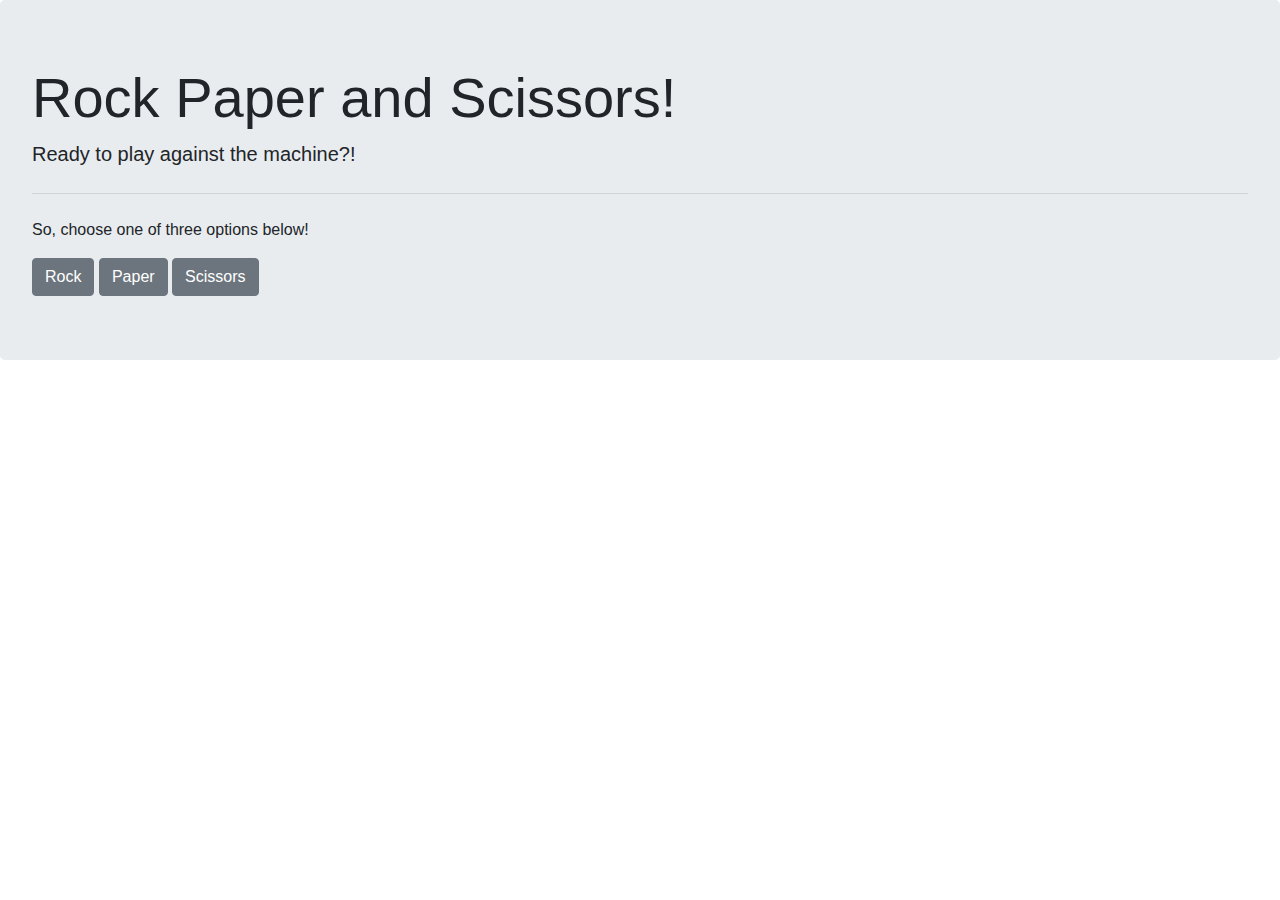
==== RockPapersScissors.html @ ec7103ce "Created the function for the machine to 'choose' its option" ====
<!DOCTYPE html>
<html lang="en">
<head>
    <meta charset="UTF-8">
    <meta name="viewport" content="width=, initial-scale=1.0">
    <meta http-equiv="X-UA-Compatible" content="ie=edge">
    <title>RockPapersScissors</title>

    <link rel="stylesheet" href="https://maxcdn.bootstrapcdn.com/bootstrap/4.0.0/css/bootstrap.min.css">
    <link rel="stylesheet" href="https://use.fontawesome.com/releases/v5.0.10/css/all.css" integrity="sha384-+d0P83n9kaQMCwj8F4RJB66tzIwOKmrdb46+porD/OvrJ+37WqIM7UoBtwHO6Nlg" crossorigin="anonymous">
    <link rel="stylesheet" type="text/css" href="styles/styles.css">
    <script type="text/javascript" src="assets/script.js"></script>

</head>
<body>

    <span id="container col-md-6">
        <div class="jumbotron">
                <h1 class="display-4">Rock Paper and Scissors!</h1>
                <p class="lead">Ready to play against the machine?!</p>
                <hr class="my-4">
                <p>So, choose one of three options below!</p>
                <button type="button" onclick="" class="btn btn-secondary" id="rock">Rock</button>
                <button type="button" onclick="" class="btn btn-secondary" id="paper">Paper</button>
                <button type="button" onclick="" class="btn btn-secondary" id"scissors">Scissors</button>
        </div>
    </span>

</body>
</html>
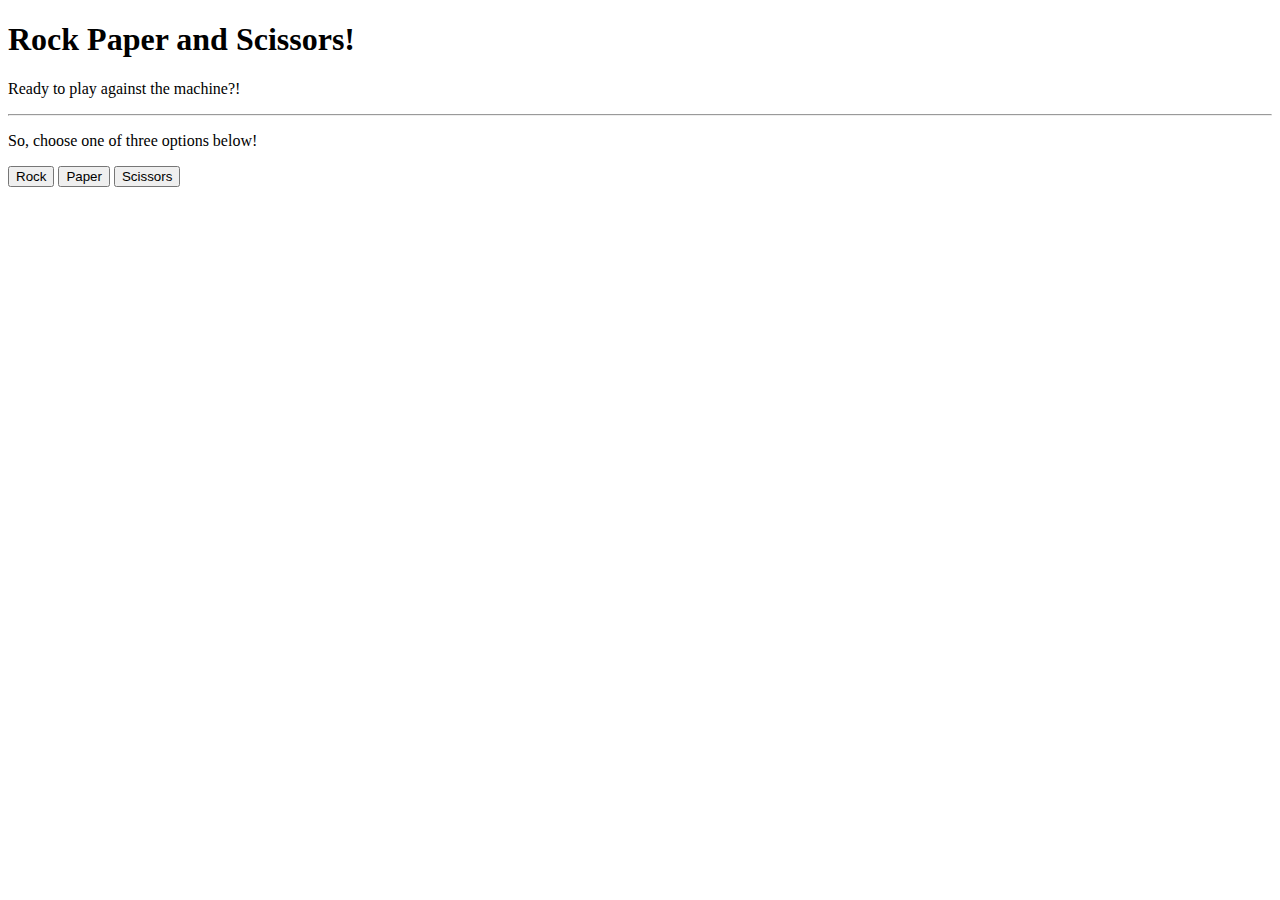
==== commit 6b48a0d3: "Started the cleaning process with the HTML" ====
--- a/RockPapersScissors.html
+++ b/RockPapersScissors.html
@@ -2,29 +2,26 @@
 <html lang="en">
 <head>
     <meta charset="UTF-8">
-    <meta name="viewport" content="width=, initial-scale=1.0">
+    <meta name="viewport" content="width=device-width, initial-scale=1.0">
     <meta http-equiv="X-UA-Compatible" content="ie=edge">
     <title>RockPapersScissors</title>
-
-    <link rel="stylesheet" href="https://maxcdn.bootstrapcdn.com/bootstrap/4.0.0/css/bootstrap.min.css">
-    <link rel="stylesheet" href="https://use.fontawesome.com/releases/v5.0.10/css/all.css" integrity="sha384-+d0P83n9kaQMCwj8F4RJB66tzIwOKmrdb46+porD/OvrJ+37WqIM7UoBtwHO6Nlg" crossorigin="anonymous">
-    <link rel="stylesheet" type="text/css" href="styles/styles.css">
-    <script type="text/javascript" src="assets/script.js"></script>
-
+    <!-- Using Bootstrap's CDN for version 4.1.0 -->
+    <link rel="stylesheet" href="https://stackpath.bootstrapcdn.com/bootstrap/4.1.0/css/bootstrap.min.css" integrity="sha384-9gVQ4dYFwwWSjIDZnLEWnxCjeSWFphJiwGPXr1jddIhOegiu1FwO5qRGvFXOdJZ4" crossorigin="anonymous">
 </head>
 <body>
-
     <span id="container col-md-6">
         <div class="jumbotron">
                 <h1 class="display-4">Rock Paper and Scissors!</h1>
                 <p class="lead">Ready to play against the machine?!</p>
                 <hr class="my-4">
                 <p>So, choose one of three options below!</p>
-                <button type="button" onclick="" class="btn btn-secondary" id="rock">Rock</button>
-                <button type="button" onclick="" class="btn btn-secondary" id="paper">Paper</button>
-                <button type="button" onclick="" class="btn btn-secondary" id"scissors">Scissors</button>
+                <button type="button" onclick="userRock()" class="btn btn-secondary" id="rock">Rock</button>
+                <button type="button" onclick="userPaper()" class="btn btn-secondary" id="paper">Paper</button>
+                <button type="button" onclick="userScissors()" class="btn btn-secondary" id"scissors">Scissors</button>
         </div>
     </span>
 
+    <!-- Using our own JS file for the scripts -->
+    <script type="text/javascript" src="assets/script.js"></script>
 </body>
 </html>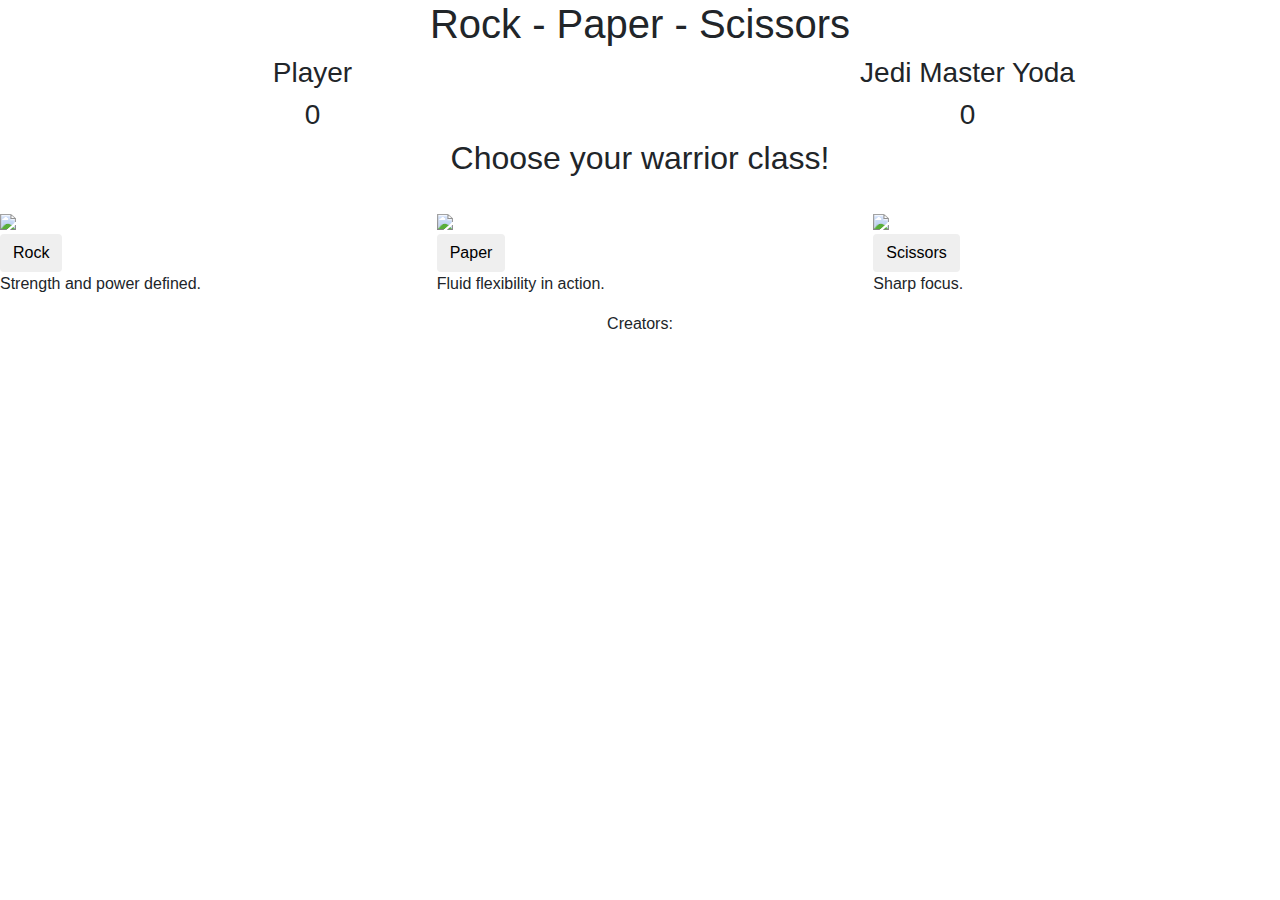
==== commit 35d757c6: "Add files via upload" ====
--- a/RockPapersScissors.html
+++ b/RockPapersScissors.html
@@ -1,27 +1,131 @@
-<!DOCTYPE html>
-<html lang="en">
-<head>
-    <meta charset="UTF-8">
-    <meta name="viewport" content="width=device-width, initial-scale=1.0">
-    <meta http-equiv="X-UA-Compatible" content="ie=edge">
-    <title>RockPapersScissors</title>
-    <!-- Using Bootstrap's CDN for version 4.1.0 -->
-    <link rel="stylesheet" href="https://stackpath.bootstrapcdn.com/bootstrap/4.1.0/css/bootstrap.min.css" integrity="sha384-9gVQ4dYFwwWSjIDZnLEWnxCjeSWFphJiwGPXr1jddIhOegiu1FwO5qRGvFXOdJZ4" crossorigin="anonymous">
-</head>
-<body>
-    <span id="container col-md-6">
-        <div class="jumbotron">
-                <h1 class="display-4">Rock Paper and Scissors!</h1>
-                <p class="lead">Ready to play against the machine?!</p>
-                <hr class="my-4">
-                <p>So, choose one of three options below!</p>
-                <button type="button" onclick="userRock()" class="btn btn-secondary" id="rock">Rock</button>
-                <button type="button" onclick="userPaper()" class="btn btn-secondary" id="paper">Paper</button>
-                <button type="button" onclick="userScissors()" class="btn btn-secondary" id"scissors">Scissors</button>
-        </div>
-    </span>
-
-    <!-- Using our own JS file for the scripts -->
-    <script type="text/javascript" src="assets/script.js"></script>
-</body>
+<!DOCTYPE html>
+<html lang="en">
+<head>
+    <meta charset="UTF-8">
+    <meta name="viewport" content="width=device-width, initial-scale=1.0">
+    <meta http-equiv="X-UA-Compatible" content="ie=edge">
+    <title>RockPapersScissors</title>
+
+    <!-- Linking style sheets -->
+    <link rel="stylesheet" href="https://maxcdn.bootstrapcdn.com/bootstrap/4.0.0/css/bootstrap.min.css">
+    <link rel="stylesheet" href="https://use.fontawesome.com/releases/v5.0.10/css/all.css" integrity="sha384-+d0P83n9kaQMCwj8F4RJB66tzIwOKmrdb46+porD/OvrJ+37WqIM7UoBtwHO6Nlg" crossorigin="anonymous">
+    <link rel="stylesheet" type="text/css" href="assets/styles.css">
+    <script type="text/javascript" src="assets/javascript.js"></script>
+
+    <!-- Autoplaying song for excitment and nostalgia -->
+    <audio autoplay loop>
+        <source src="assets/mortal_combat-theme.mp3">
+    </audio>
+</head>
+
+<body>
+    <!-- Row for game title -->
+    <div class="row">
+        <div id="gametitle" class="col-lg text-center">
+            <h1>Rock - Paper - Scissors</h1>
+        </div>
+    </div>
+
+    <!-- Row for player character name and stats -->
+    <div class="row">
+        <div id="HumanName" class="col-lg text-center">
+            <span>
+            <!-- Javascript to write player name to main screen. **Would be great to have a prompt to grab user's name and display it in-game -->
+            <script type="text/javascript">
+                document.write("<h3>Player</h3>");
+            </script>
+            </span>
+            <!-- Row for player score -->
+            <div class="row">
+                <div id="HumanScore" class="col-lg text-center">
+                    <h3>
+                    <span id="HumanScoreText">
+                        0
+                    </span>
+                    </h2>
+                </div>
+            </div>
+        </div>
+
+
+         <!-- Row for player character name and stats -->
+        <div id="ComputerName" class="col-lg text-center">
+            <span>
+            <h3>Jedi Master Yoda</h3>
+            </span>
+             <!-- Row for player score -->
+            <div class="row">
+                <div id="ComputerScore" class="col-lg text-center">
+                    <h3>
+                    <span id="ComputerScoreText">
+                        0
+                    </span>
+                    </h3>
+                </div>
+            </div>
+        </div>
+    </div>
+   
+
+    <!-- Row for the "button section header" -->
+    <div class="row">
+        <div id="warrior" class="col-lg text-center">
+            <h2>Choose your warrior class!</h2>
+        </div>
+    </div>
+    
+
+    <!-- Row for the click/touch screen buttons -->
+    <div class="row">
+        <div id="rock" class="col">
+            <br>
+             <!-- Click/touch screen buttons -->
+             <img src="assets/rock.png" height="200px">
+             <br>
+             <button type="button" class="btn btn-rock" img src="assets/rock.jpg">Rock</button>
+            <p>Strength and power defined.</p>
+        </div>
+        <div id="paper" class="col">
+            <br>
+            <!-- Click/touch screen buttons -->
+            <img src="assets/paper.png" height="200px">
+            <br>
+            <button type="button" class="btn btn-paper">Paper</button>
+            <p>Fluid flexibility in action.</p>
+        </div>
+        <div id="scissors" class="col">
+            <br>
+            <!-- Click/touch screen buttons -->
+            <img src="assets/scissors.png" height="200px">
+            <br>
+            <button type="button" class="btn btn-scissors">Scissors</button>
+            <p>Sharp focus.</p>
+        </div>
+    </div>
+    
+
+    <!-- Row for footer -->
+    <div class="row">
+        <!-- Column for footer -->
+        <div id="footer" class="col-lg text-center">
+            <p2>Creators: </p2>
+                <a href="https://twitter.com/williambork" target="_blank" class="icon-twitter">
+                <i class="fab fa-twitter"></i>
+                <a href="https://github.com/WilliamBork33" target="_blank" class="icon-github">
+                <i class="fab fa-github"></i>
+                <a href="https://twitter.com/israelmuca" target="_blank" class="icon-twitter">
+                <i class="fab fa-twitter"></i>
+                <a href="https://github.com/israelmuca" target="_blank" class="icon-github">
+                <i class="fab fa-github"></i>
+        </div>
+    </div>
+
+
+    <!-- Linking to Javascript -->
+    <script src="https://code.jquery.com/jquery-3.3.1.slim.min.js" integrity="sha384-q8i/X+965DzO0rT7abK41JStQIAqVgRVzpbzo5smXKp4YfRvH+8abtTE1Pi6jizo" crossorigin="anonymous"></script>
+    <script src="https://cdnjs.cloudflare.com/ajax/libs/popper.js/1.14.0/umd/popper.min.js" integrity="sha384-cs/chFZiN24E4KMATLdqdvsezGxaGsi4hLGOzlXwp5UZB1LY//20VyM2taTB4QvJ" crossorigin="anonymous"></script>
+    <script src="https://stackpath.bootstrapcdn.com/bootstrap/4.1.0/js/bootstrap.min.js" integrity="sha384-uefMccjFJAIv6A+rW+L4AHf99KvxDjWSu1z9VI8SKNVmz4sk7buKt/6v9KI65qnm" crossorigin="anonymous"></script>
+
+</body>
+
 </html>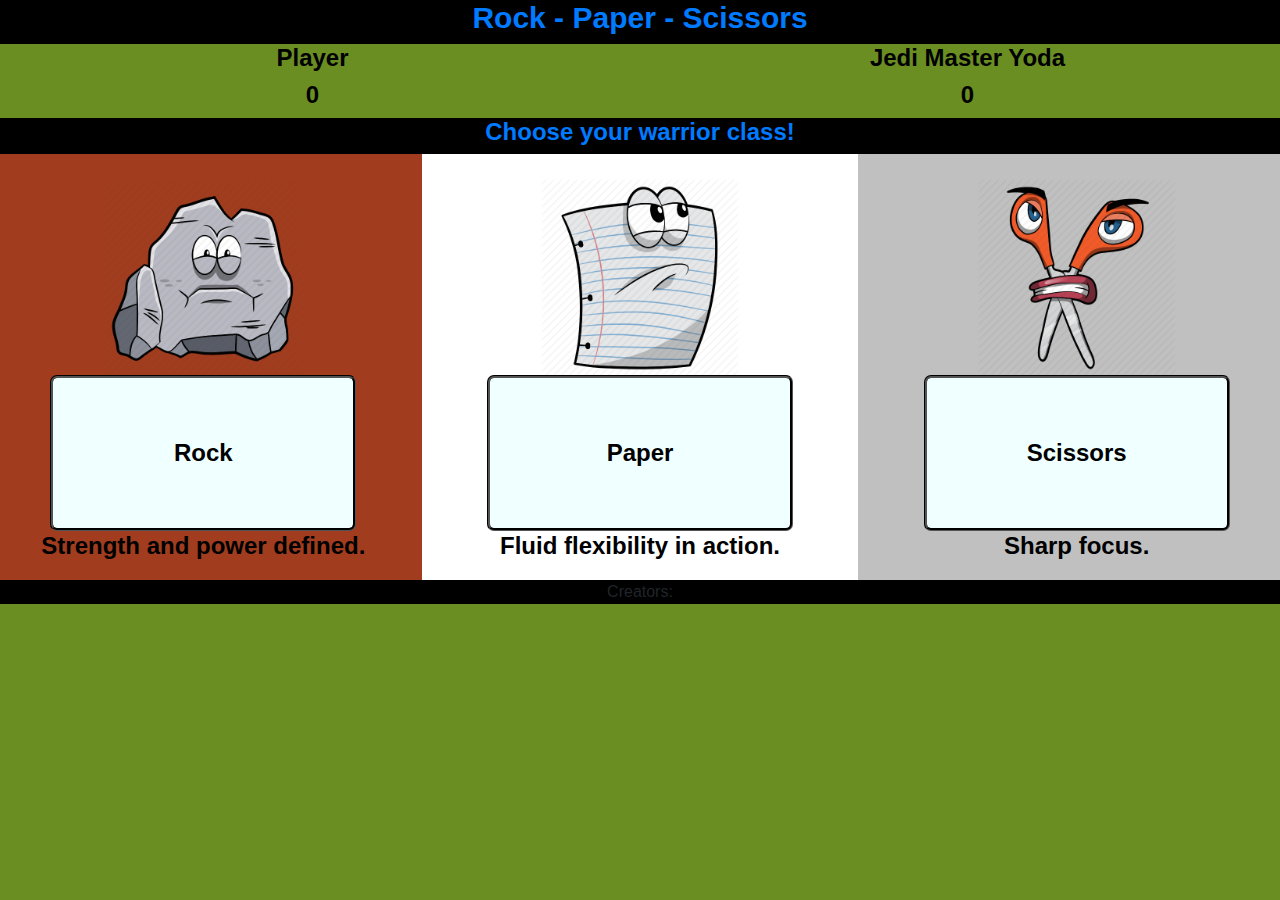
==== commit 9b4e7f7c: "Frontend test v.1" ====
--- a/RockPapersScissors.html
+++ b/RockPapersScissors.html
@@ -1,131 +1,131 @@
-<!DOCTYPE html>
-<html lang="en">
-<head>
-    <meta charset="UTF-8">
-    <meta name="viewport" content="width=device-width, initial-scale=1.0">
-    <meta http-equiv="X-UA-Compatible" content="ie=edge">
-    <title>RockPapersScissors</title>
-
-    <!-- Linking style sheets -->
-    <link rel="stylesheet" href="https://maxcdn.bootstrapcdn.com/bootstrap/4.0.0/css/bootstrap.min.css">
-    <link rel="stylesheet" href="https://use.fontawesome.com/releases/v5.0.10/css/all.css" integrity="sha384-+d0P83n9kaQMCwj8F4RJB66tzIwOKmrdb46+porD/OvrJ+37WqIM7UoBtwHO6Nlg" crossorigin="anonymous">
-    <link rel="stylesheet" type="text/css" href="assets/styles.css">
-    <script type="text/javascript" src="assets/javascript.js"></script>
-
-    <!-- Autoplaying song for excitment and nostalgia -->
-    <audio autoplay loop>
-        <source src="assets/mortal_combat-theme.mp3">
-    </audio>
-</head>
-
-<body>
-    <!-- Row for game title -->
-    <div class="row">
-        <div id="gametitle" class="col-lg text-center">
-            <h1>Rock - Paper - Scissors</h1>
-        </div>
-    </div>
-
-    <!-- Row for player character name and stats -->
-    <div class="row">
-        <div id="HumanName" class="col-lg text-center">
-            <span>
-            <!-- Javascript to write player name to main screen. **Would be great to have a prompt to grab user's name and display it in-game -->
-            <script type="text/javascript">
-                document.write("<h3>Player</h3>");
-            </script>
-            </span>
-            <!-- Row for player score -->
-            <div class="row">
-                <div id="HumanScore" class="col-lg text-center">
-                    <h3>
-                    <span id="HumanScoreText">
-                        0
-                    </span>
-                    </h2>
-                </div>
-            </div>
-        </div>
-
-
-         <!-- Row for player character name and stats -->
-        <div id="ComputerName" class="col-lg text-center">
-            <span>
-            <h3>Jedi Master Yoda</h3>
-            </span>
-             <!-- Row for player score -->
-            <div class="row">
-                <div id="ComputerScore" class="col-lg text-center">
-                    <h3>
-                    <span id="ComputerScoreText">
-                        0
-                    </span>
-                    </h3>
-                </div>
-            </div>
-        </div>
-    </div>
-   
-
-    <!-- Row for the "button section header" -->
-    <div class="row">
-        <div id="warrior" class="col-lg text-center">
-            <h2>Choose your warrior class!</h2>
-        </div>
-    </div>
-    
-
-    <!-- Row for the click/touch screen buttons -->
-    <div class="row">
-        <div id="rock" class="col">
-            <br>
-             <!-- Click/touch screen buttons -->
-             <img src="assets/rock.png" height="200px">
-             <br>
-             <button type="button" class="btn btn-rock" img src="assets/rock.jpg">Rock</button>
-            <p>Strength and power defined.</p>
-        </div>
-        <div id="paper" class="col">
-            <br>
-            <!-- Click/touch screen buttons -->
-            <img src="assets/paper.png" height="200px">
-            <br>
-            <button type="button" class="btn btn-paper">Paper</button>
-            <p>Fluid flexibility in action.</p>
-        </div>
-        <div id="scissors" class="col">
-            <br>
-            <!-- Click/touch screen buttons -->
-            <img src="assets/scissors.png" height="200px">
-            <br>
-            <button type="button" class="btn btn-scissors">Scissors</button>
-            <p>Sharp focus.</p>
-        </div>
-    </div>
-    
-
-    <!-- Row for footer -->
-    <div class="row">
-        <!-- Column for footer -->
-        <div id="footer" class="col-lg text-center">
-            <p2>Creators: </p2>
-                <a href="https://twitter.com/williambork" target="_blank" class="icon-twitter">
-                <i class="fab fa-twitter"></i>
-                <a href="https://github.com/WilliamBork33" target="_blank" class="icon-github">
-                <i class="fab fa-github"></i>
-                <a href="https://twitter.com/israelmuca" target="_blank" class="icon-twitter">
-                <i class="fab fa-twitter"></i>
-                <a href="https://github.com/israelmuca" target="_blank" class="icon-github">
-                <i class="fab fa-github"></i>
-        </div>
-    </div>
-
-
-    <!-- Linking to Javascript -->
-    <script src="https://code.jquery.com/jquery-3.3.1.slim.min.js" integrity="sha384-q8i/X+965DzO0rT7abK41JStQIAqVgRVzpbzo5smXKp4YfRvH+8abtTE1Pi6jizo" crossorigin="anonymous"></script>
-    <script src="https://cdnjs.cloudflare.com/ajax/libs/popper.js/1.14.0/umd/popper.min.js" integrity="sha384-cs/chFZiN24E4KMATLdqdvsezGxaGsi4hLGOzlXwp5UZB1LY//20VyM2taTB4QvJ" crossorigin="anonymous"></script>
-    <script src="https://stackpath.bootstrapcdn.com/bootstrap/4.1.0/js/bootstrap.min.js" integrity="sha384-uefMccjFJAIv6A+rW+L4AHf99KvxDjWSu1z9VI8SKNVmz4sk7buKt/6v9KI65qnm" crossorigin="anonymous"></script>
-
-</body>
-
+<!DOCTYPE html>
+<html lang="en">
+<head>
+    <meta charset="UTF-8">
+    <meta name="viewport" content="width=device-width, initial-scale=1.0">
+    <meta http-equiv="X-UA-Compatible" content="ie=edge">
+    <title>RockPapersScissors</title>
+
+    <!-- Linking style sheets -->
+    <link rel="stylesheet" href="https://maxcdn.bootstrapcdn.com/bootstrap/4.0.0/css/bootstrap.min.css">
+    <link rel="stylesheet" href="https://use.fontawesome.com/releases/v5.0.10/css/all.css" integrity="sha384-+d0P83n9kaQMCwj8F4RJB66tzIwOKmrdb46+porD/OvrJ+37WqIM7UoBtwHO6Nlg" crossorigin="anonymous">
+    <link rel="stylesheet" type="text/css" href="assets/styles.css">
+    <script type="text/javascript" src="assets/javascript.js"></script>
+
+    <!-- Autoplaying song for excitment and nostalgia -->
+    <audio autoplay loop>
+        <source src="assets/mortal_combat-theme.mp3">
+    </audio>
+</head>
+
+<body>
+    <!-- Row for game title -->
+    <div class="row">
+        <div id="gametitle" class="col-lg text-center">
+            <h1>Rock - Paper - Scissors</h1>
+        </div>
+    </div>
+
+    <!-- Row for player character name and stats -->
+    <div class="row">
+        <div id="HumanName" class="col-lg text-center">
+            <span>
+            <!-- Javascript to write player name to main screen. **Would be great to have a prompt to grab user's name and display it in-game -->
+            <script type="text/javascript">
+                document.write("<h3>Player</h3>");
+            </script>
+            </span>
+            <!-- Row for player score -->
+            <div class="row">
+                <div id="HumanScore" class="col-lg text-center">
+                    <h3>
+                    <span id="HumanScoreText">
+                        0
+                    </span>
+                    </h2>
+                </div>
+            </div>
+        </div>
+
+
+         <!-- Row for player character name and stats -->
+        <div id="ComputerName" class="col-lg text-center">
+            <span>
+            <h3>Jedi Master Yoda</h3>
+            </span>
+             <!-- Row for player score -->
+            <div class="row">
+                <div id="ComputerScore" class="col-lg text-center">
+                    <h3>
+                    <span id="ComputerScoreText">
+                        0
+                    </span>
+                    </h3>
+                </div>
+            </div>
+        </div>
+    </div>
+   
+
+    <!-- Row for the "button section header" -->
+    <div class="row">
+        <div id="warrior" class="col-lg text-center">
+            <h2>Choose your warrior class!</h2>
+        </div>
+    </div>
+    
+
+    <!-- Row for the click/touch screen buttons -->
+    <div class="row">
+        <div id="rock" class="col">
+            <br>
+             <!-- Click/touch screen buttons -->
+             <img src="assets/rock.png" height="200px">
+             <br>
+             <button type="button" class="btn btn-rock" img src="assets/rock.jpg">Rock</button>
+            <p>Strength and power defined.</p>
+        </div>
+        <div id="paper" class="col">
+            <br>
+            <!-- Click/touch screen buttons -->
+            <img src="assets/paper.png" height="200px">
+            <br>
+            <button type="button" class="btn btn-paper">Paper</button>
+            <p>Fluid flexibility in action.</p>
+        </div>
+        <div id="scissors" class="col">
+            <br>
+            <!-- Click/touch screen buttons -->
+            <img src="assets/scissors.png" height="200px">
+            <br>
+            <button type="button" class="btn btn-scissors">Scissors</button>
+            <p>Sharp focus.</p>
+        </div>
+    </div>
+    
+
+    <!-- Row for footer -->
+    <div class="row">
+        <!-- Column for footer -->
+        <div id="footer" class="col-lg text-center">
+            <p2>Creators: </p2>
+                <a href="https://twitter.com/williambork" target="_blank" class="icon-twitter">
+                <i class="fab fa-twitter"></i>
+                <a href="https://github.com/WilliamBork33" target="_blank" class="icon-github">
+                <i class="fab fa-github"></i>
+                <a href="https://twitter.com/israelmuca" target="_blank" class="icon-twitter">
+                <i class="fab fa-twitter"></i>
+                <a href="https://github.com/israelmuca" target="_blank" class="icon-github">
+                <i class="fab fa-github"></i>
+        </div>
+    </div>
+
+
+    <!-- Linking to Javascript -->
+    <script src="https://code.jquery.com/jquery-3.3.1.slim.min.js" integrity="sha384-q8i/X+965DzO0rT7abK41JStQIAqVgRVzpbzo5smXKp4YfRvH+8abtTE1Pi6jizo" crossorigin="anonymous"></script>
+    <script src="https://cdnjs.cloudflare.com/ajax/libs/popper.js/1.14.0/umd/popper.min.js" integrity="sha384-cs/chFZiN24E4KMATLdqdvsezGxaGsi4hLGOzlXwp5UZB1LY//20VyM2taTB4QvJ" crossorigin="anonymous"></script>
+    <script src="https://stackpath.bootstrapcdn.com/bootstrap/4.1.0/js/bootstrap.min.js" integrity="sha384-uefMccjFJAIv6A+rW+L4AHf99KvxDjWSu1z9VI8SKNVmz4sk7buKt/6v9KI65qnm" crossorigin="anonymous"></script>
+
+</body>
+
 </html>--- a/assets/styles.css
+++ b/assets/styles.css
@@ -0,0 +1,84 @@
+body {
+    background-color: olivedrab;
+}
+
+.row {
+    background-color: olivedrab;
+    text-align: center;
+}
+
+#gametitle {
+    color: #007bff;
+    background-color: black;
+}
+
+h1 {
+    font-size: 30px;
+    font-weight: bold;
+}
+
+h2 {
+    font-size: 24px;
+    font-weight: bold;
+}
+
+h3 {
+    font-size: 24px;
+    font-weight: bold;
+    color: black;
+}
+
+#warrior {
+    background-color: black;
+    color: #007bff;
+}
+
+#rock {
+    background-color: rgb(161, 61, 30);
+}
+
+#paper {
+    background-color: white;
+}
+
+#scissors {
+    background-color: silver;
+}
+
+.btn-rock, .btn-paper, .btn-scissors {
+    width: 300px;
+    height: 150px;
+    color: black;
+    font-size: 24px;
+    font-weight: bold;
+}
+
+.btn-rock {
+    background-color: azure;
+    outline-style: groove;
+}
+
+.btn-paper {
+    background-color: azure;
+    outline-style: groove;
+}
+
+.btn-scissors {
+    background-color: azure;
+    outline-style: groove;
+}
+
+p {
+    color:black;
+    font-size: 24px;
+    font-weight: bold; 
+}
+
+.p2 {
+    color: #212529;
+}
+
+#footer {
+    background-color: black;
+    text-align: center;
+}